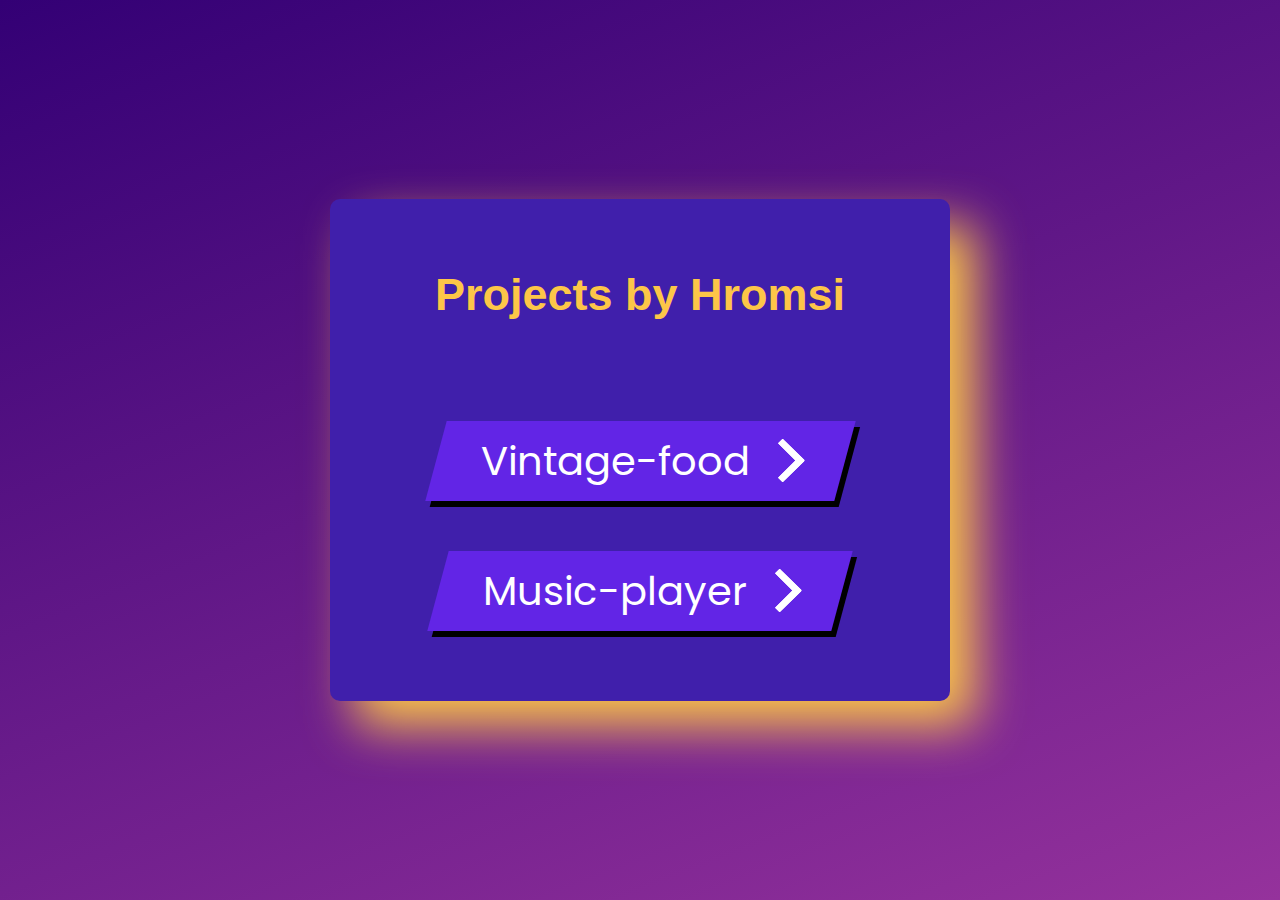
==== index.html @ 7f85bb15 "Made a main page for project navigation" ====
<!DOCTYPE html>
<html lang="en">
<head>
    <meta charset="UTF-8">
    <meta name="viewport" content="width=device-width, initial-scale=1.0">
    <link rel="stylesheet" href="style.css">
    <title>Hromsi</title>
</head>
<body>
    <!-- <div class="container"> -->
        <div class="card">
            <h1 class="title">Projects by Hromsi</h1>
            <div class="card__list-links">
                <div class="wrapper">
                    <a class="cta" href="/vintage-food/index.html">
                    <span>Vintage-food</span>
                    <span>
                        <svg width="66px" height="43px" viewBox="0 0 66 43" version="1.1" xmlns="http://www.w3.org/2000/svg" xmlns:xlink="http://www.w3.org/1999/xlink">
                        <g id="arrow" stroke="none" stroke-width="1" fill="none" fill-rule="evenodd">
                            <path class="one" d="M40.1543933,3.89485454 L43.9763149,0.139296592 C44.1708311,-0.0518420739 44.4826329,-0.0518571125 44.6771675,0.139262789 L65.6916134,20.7848311 C66.0855801,21.1718824 66.0911863,21.8050225 65.704135,22.1989893 C65.7000188,22.2031791 65.6958657,22.2073326 65.6916762,22.2114492 L44.677098,42.8607841 C44.4825957,43.0519059 44.1708242,43.0519358 43.9762853,42.8608513 L40.1545186,39.1069479 C39.9575152,38.9134427 39.9546793,38.5968729 40.1481845,38.3998695 C40.1502893,38.3977268 40.1524132,38.395603 40.1545562,38.3934985 L56.9937789,21.8567812 C57.1908028,21.6632968 57.193672,21.3467273 57.0001876,21.1497035 C56.9980647,21.1475418 56.9959223,21.1453995 56.9937605,21.1432767 L40.1545208,4.60825197 C39.9574869,4.41477773 39.9546013,4.09820839 40.1480756,3.90117456 C40.1501626,3.89904911 40.1522686,3.89694235 40.1543933,3.89485454 Z" fill="#FFFFFF"></path>
                            <path class="two" d="M20.1543933,3.89485454 L23.9763149,0.139296592 C24.1708311,-0.0518420739 24.4826329,-0.0518571125 24.6771675,0.139262789 L45.6916134,20.7848311 C46.0855801,21.1718824 46.0911863,21.8050225 45.704135,22.1989893 C45.7000188,22.2031791 45.6958657,22.2073326 45.6916762,22.2114492 L24.677098,42.8607841 C24.4825957,43.0519059 24.1708242,43.0519358 23.9762853,42.8608513 L20.1545186,39.1069479 C19.9575152,38.9134427 19.9546793,38.5968729 20.1481845,38.3998695 C20.1502893,38.3977268 20.1524132,38.395603 20.1545562,38.3934985 L36.9937789,21.8567812 C37.1908028,21.6632968 37.193672,21.3467273 37.0001876,21.1497035 C36.9980647,21.1475418 36.9959223,21.1453995 36.9937605,21.1432767 L20.1545208,4.60825197 C19.9574869,4.41477773 19.9546013,4.09820839 20.1480756,3.90117456 C20.1501626,3.89904911 20.1522686,3.89694235 20.1543933,3.89485454 Z" fill="#FFFFFF"></path>
                            <path class="three" d="M0.154393339,3.89485454 L3.97631488,0.139296592 C4.17083111,-0.0518420739 4.48263286,-0.0518571125 4.67716753,0.139262789 L25.6916134,20.7848311 C26.0855801,21.1718824 26.0911863,21.8050225 25.704135,22.1989893 C25.7000188,22.2031791 25.6958657,22.2073326 25.6916762,22.2114492 L4.67709797,42.8607841 C4.48259567,43.0519059 4.17082418,43.0519358 3.97628526,42.8608513 L0.154518591,39.1069479 C-0.0424848215,38.9134427 -0.0453206733,38.5968729 0.148184538,38.3998695 C0.150289256,38.3977268 0.152413239,38.395603 0.154556228,38.3934985 L16.9937789,21.8567812 C17.1908028,21.6632968 17.193672,21.3467273 17.0001876,21.1497035 C16.9980647,21.1475418 16.9959223,21.1453995 16.9937605,21.1432767 L0.15452076,4.60825197 C-0.0425130651,4.41477773 -0.0453986756,4.09820839 0.148075568,3.90117456 C0.150162624,3.89904911 0.152268631,3.89694235 0.154393339,3.89485454 Z" fill="#FFFFFF"></path>
                        </g>
                        </svg>
                    </span> 
                    </a>
                </div>
                <div class="wrapper">
                    <a class="cta" href="/music-player/index.html">
                    <span>Music-player</span>
                    <span>
                        <svg width="66px" height="43px" viewBox="0 0 66 43" version="1.1" xmlns="http://www.w3.org/2000/svg" xmlns:xlink="http://www.w3.org/1999/xlink">
                        <g id="arrow" stroke="none" stroke-width="1" fill="none" fill-rule="evenodd">
                            <path class="one" d="M40.1543933,3.89485454 L43.9763149,0.139296592 C44.1708311,-0.0518420739 44.4826329,-0.0518571125 44.6771675,0.139262789 L65.6916134,20.7848311 C66.0855801,21.1718824 66.0911863,21.8050225 65.704135,22.1989893 C65.7000188,22.2031791 65.6958657,22.2073326 65.6916762,22.2114492 L44.677098,42.8607841 C44.4825957,43.0519059 44.1708242,43.0519358 43.9762853,42.8608513 L40.1545186,39.1069479 C39.9575152,38.9134427 39.9546793,38.5968729 40.1481845,38.3998695 C40.1502893,38.3977268 40.1524132,38.395603 40.1545562,38.3934985 L56.9937789,21.8567812 C57.1908028,21.6632968 57.193672,21.3467273 57.0001876,21.1497035 C56.9980647,21.1475418 56.9959223,21.1453995 56.9937605,21.1432767 L40.1545208,4.60825197 C39.9574869,4.41477773 39.9546013,4.09820839 40.1480756,3.90117456 C40.1501626,3.89904911 40.1522686,3.89694235 40.1543933,3.89485454 Z" fill="#FFFFFF"></path>
                            <path class="two" d="M20.1543933,3.89485454 L23.9763149,0.139296592 C24.1708311,-0.0518420739 24.4826329,-0.0518571125 24.6771675,0.139262789 L45.6916134,20.7848311 C46.0855801,21.1718824 46.0911863,21.8050225 45.704135,22.1989893 C45.7000188,22.2031791 45.6958657,22.2073326 45.6916762,22.2114492 L24.677098,42.8607841 C24.4825957,43.0519059 24.1708242,43.0519358 23.9762853,42.8608513 L20.1545186,39.1069479 C19.9575152,38.9134427 19.9546793,38.5968729 20.1481845,38.3998695 C20.1502893,38.3977268 20.1524132,38.395603 20.1545562,38.3934985 L36.9937789,21.8567812 C37.1908028,21.6632968 37.193672,21.3467273 37.0001876,21.1497035 C36.9980647,21.1475418 36.9959223,21.1453995 36.9937605,21.1432767 L20.1545208,4.60825197 C19.9574869,4.41477773 19.9546013,4.09820839 20.1480756,3.90117456 C20.1501626,3.89904911 20.1522686,3.89694235 20.1543933,3.89485454 Z" fill="#FFFFFF"></path>
                            <path class="three" d="M0.154393339,3.89485454 L3.97631488,0.139296592 C4.17083111,-0.0518420739 4.48263286,-0.0518571125 4.67716753,0.139262789 L25.6916134,20.7848311 C26.0855801,21.1718824 26.0911863,21.8050225 25.704135,22.1989893 C25.7000188,22.2031791 25.6958657,22.2073326 25.6916762,22.2114492 L4.67709797,42.8607841 C4.48259567,43.0519059 4.17082418,43.0519358 3.97628526,42.8608513 L0.154518591,39.1069479 C-0.0424848215,38.9134427 -0.0453206733,38.5968729 0.148184538,38.3998695 C0.150289256,38.3977268 0.152413239,38.395603 0.154556228,38.3934985 L16.9937789,21.8567812 C17.1908028,21.6632968 17.193672,21.3467273 17.0001876,21.1497035 C16.9980647,21.1475418 16.9959223,21.1453995 16.9937605,21.1432767 L0.15452076,4.60825197 C-0.0425130651,4.41477773 -0.0453986756,4.09820839 0.148075568,3.90117456 C0.150162624,3.89904911 0.152268631,3.89694235 0.154393339,3.89485454 Z" fill="#FFFFFF"></path>
                        </g>
                        </svg>
                    </span> 
                    </a>
                </div>
            </div>
        </div>
    <!-- </div> -->
</body>
</html>
---- style.css ----
@import url('https://fonts.googleapis.com/css?family=Poppins:900i');
@import url('https://fonts.googleapis.com/css2?family=Kosugi+Maru&family=Pacifico&family=Roboto:ital,wght@0,100;0,300;0,400;0,500;0,700;0,900;1,100;1,300;1,400;1,500;1,700;1,900&display=swap');

* {
    padding: 0;
    margin: 0;
    box-sizing: border-box;
}

body {
    background: rgb(86,18,91);
    background: linear-gradient(339deg, rgb(149, 50, 156) 0%, rgb(51, 0, 117) 100%);
    min-height: 100vh;
    display: flex;
    justify-content: center;
    text-align: center;
    font-family: "Montserrat", sans-serif;
}

.title {
    font-family: "Kosugi Maru", sans-serif;
    font-size: 45px;
    color: #fdc648;
}

.card {
    margin: auto;
    padding: 70px;
    height: auto;
    border-radius: 10px; 
    background-color: #401fab;
    display: flex;
    justify-content: center;
    text-align: center;
    flex-direction: column;
    gap: 100px;
    box-shadow: 25px 25px 50px #fdc648;
}

.card__list-links {
    display: flex;
    width: 480px;
    flex-direction: column;
    gap: 50px;
}

.wrapper {
    display: flex;
    justify-content: center;
  }

.cta {
    display: flex;
    padding: 10px 45px;
    text-decoration: none;
    font-family: 'Poppins', sans-serif;
    font-size: 40px;
    color: white;
    background: #6225E6;
    transition: 1s;
    box-shadow: 6px 6px 0 black;
    transform: skewX(-15deg);
}

.cta:focus {
   outline: none; 
}

.cta:hover {
    transition: 0.5s;
    box-shadow: 10px 10px 0 #FBC638;
}

.cta span:nth-child(2) {
    transition: 0.5s;
    margin-right: 0px;
}

.cta:hover  span:nth-child(2) {
    transition: 0.5s;
    margin-right: 45px;
}

  span {
    transform: skewX(15deg) 
  }

  span:nth-child(2) {
    width: 20px;
    margin-left: 30px;
    position: relative;
    top: 12%;
  }
  
/**************SVG****************/

path.one {
    transition: 0.4s;
    transform: translateX(-60%);
}

path.two {
    transition: 0.5s;
    transform: translateX(-30%);
}

.cta:hover path.three {
    animation: color_anim 1s infinite 0.2s;
}

.cta:hover path.one {
    transform: translateX(0%);
    animation: color_anim 1s infinite 0.6s;
}

.cta:hover path.two {
    transform: translateX(0%);
 
}
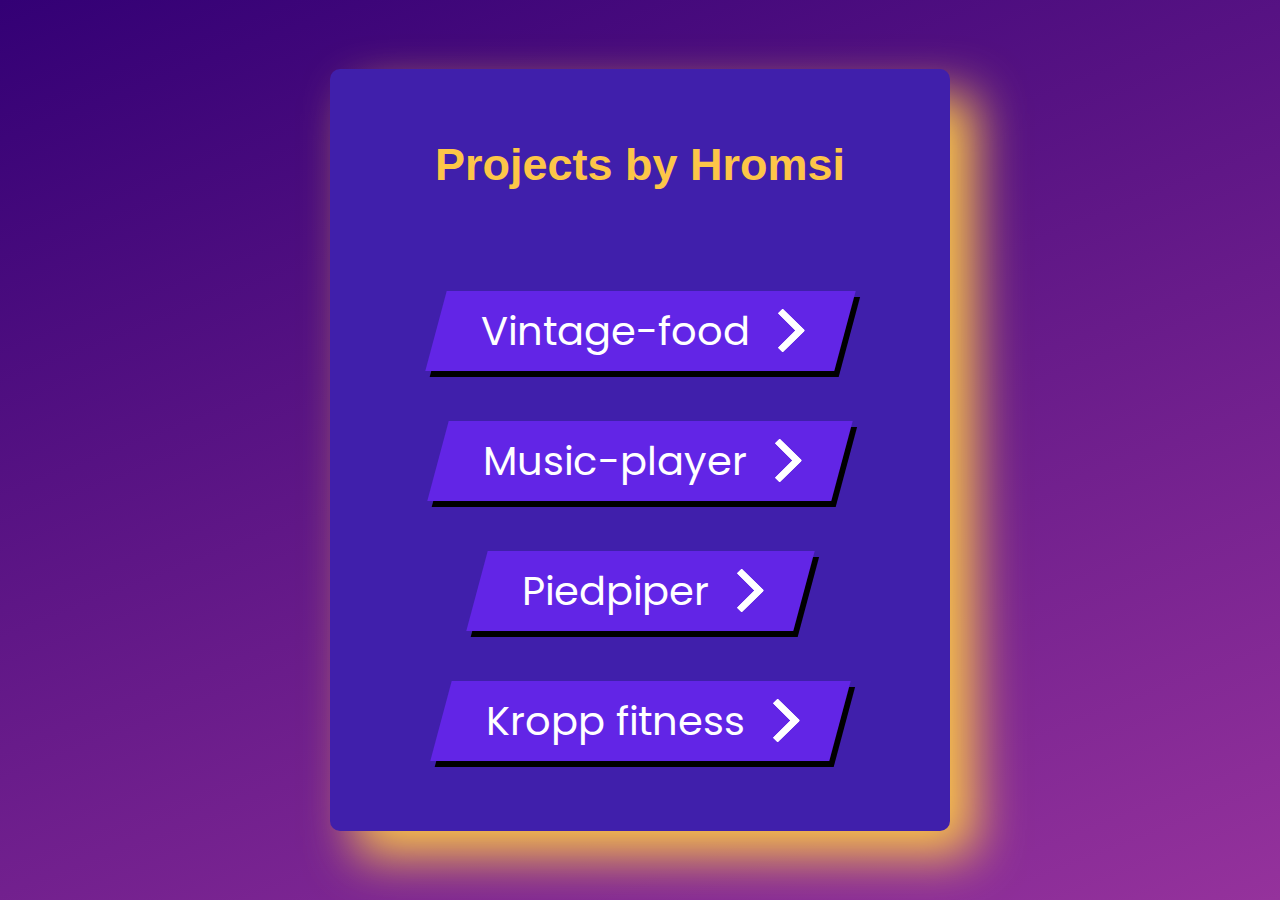
==== commit cc10f35b: "Created new page Kropp-fitness with adaptive header" ====
--- a/index.html
+++ b/index.html
@@ -12,7 +12,7 @@
             <h1 class="title">Projects by Hromsi</h1>
             <div class="card__list-links">
                 <div class="wrapper">
-                    <a class="cta" href="/vintage-food/index.html">
+                    <a class="cta" href="vintage-food/index.html" target="_blank">
                     <span>Vintage-food</span>
                     <span>
                         <svg width="66px" height="43px" viewBox="0 0 66 43" version="1.1" xmlns="http://www.w3.org/2000/svg" xmlns:xlink="http://www.w3.org/1999/xlink">
@@ -26,8 +26,36 @@
                     </a>
                 </div>
                 <div class="wrapper">
-                    <a class="cta" href="/music-player/index.html">
+                    <a class="cta" href="music-player/index.html" target="_blank">
                     <span>Music-player</span>
+                    <span>
+                        <svg width="66px" height="43px" viewBox="0 0 66 43" version="1.1" xmlns="http://www.w3.org/2000/svg" xmlns:xlink="http://www.w3.org/1999/xlink">
+                        <g id="arrow" stroke="none" stroke-width="1" fill="none" fill-rule="evenodd">
+                            <path class="one" d="M40.1543933,3.89485454 L43.9763149,0.139296592 C44.1708311,-0.0518420739 44.4826329,-0.0518571125 44.6771675,0.139262789 L65.6916134,20.7848311 C66.0855801,21.1718824 66.0911863,21.8050225 65.704135,22.1989893 C65.7000188,22.2031791 65.6958657,22.2073326 65.6916762,22.2114492 L44.677098,42.8607841 C44.4825957,43.0519059 44.1708242,43.0519358 43.9762853,42.8608513 L40.1545186,39.1069479 C39.9575152,38.9134427 39.9546793,38.5968729 40.1481845,38.3998695 C40.1502893,38.3977268 40.1524132,38.395603 40.1545562,38.3934985 L56.9937789,21.8567812 C57.1908028,21.6632968 57.193672,21.3467273 57.0001876,21.1497035 C56.9980647,21.1475418 56.9959223,21.1453995 56.9937605,21.1432767 L40.1545208,4.60825197 C39.9574869,4.41477773 39.9546013,4.09820839 40.1480756,3.90117456 C40.1501626,3.89904911 40.1522686,3.89694235 40.1543933,3.89485454 Z" fill="#FFFFFF"></path>
+                            <path class="two" d="M20.1543933,3.89485454 L23.9763149,0.139296592 C24.1708311,-0.0518420739 24.4826329,-0.0518571125 24.6771675,0.139262789 L45.6916134,20.7848311 C46.0855801,21.1718824 46.0911863,21.8050225 45.704135,22.1989893 C45.7000188,22.2031791 45.6958657,22.2073326 45.6916762,22.2114492 L24.677098,42.8607841 C24.4825957,43.0519059 24.1708242,43.0519358 23.9762853,42.8608513 L20.1545186,39.1069479 C19.9575152,38.9134427 19.9546793,38.5968729 20.1481845,38.3998695 C20.1502893,38.3977268 20.1524132,38.395603 20.1545562,38.3934985 L36.9937789,21.8567812 C37.1908028,21.6632968 37.193672,21.3467273 37.0001876,21.1497035 C36.9980647,21.1475418 36.9959223,21.1453995 36.9937605,21.1432767 L20.1545208,4.60825197 C19.9574869,4.41477773 19.9546013,4.09820839 20.1480756,3.90117456 C20.1501626,3.89904911 20.1522686,3.89694235 20.1543933,3.89485454 Z" fill="#FFFFFF"></path>
+                            <path class="three" d="M0.154393339,3.89485454 L3.97631488,0.139296592 C4.17083111,-0.0518420739 4.48263286,-0.0518571125 4.67716753,0.139262789 L25.6916134,20.7848311 C26.0855801,21.1718824 26.0911863,21.8050225 25.704135,22.1989893 C25.7000188,22.2031791 25.6958657,22.2073326 25.6916762,22.2114492 L4.67709797,42.8607841 C4.48259567,43.0519059 4.17082418,43.0519358 3.97628526,42.8608513 L0.154518591,39.1069479 C-0.0424848215,38.9134427 -0.0453206733,38.5968729 0.148184538,38.3998695 C0.150289256,38.3977268 0.152413239,38.395603 0.154556228,38.3934985 L16.9937789,21.8567812 C17.1908028,21.6632968 17.193672,21.3467273 17.0001876,21.1497035 C16.9980647,21.1475418 16.9959223,21.1453995 16.9937605,21.1432767 L0.15452076,4.60825197 C-0.0425130651,4.41477773 -0.0453986756,4.09820839 0.148075568,3.90117456 C0.150162624,3.89904911 0.152268631,3.89694235 0.154393339,3.89485454 Z" fill="#FFFFFF"></path>
+                        </g>
+                        </svg>
+                    </span> 
+                    </a>
+                </div>
+                <div class="wrapper">
+                    <a class="cta" href="piedpiper/index.html" target="_blank">
+                    <span>Piedpiper</span>
+                    <span>
+                        <svg width="66px" height="43px" viewBox="0 0 66 43" version="1.1" xmlns="http://www.w3.org/2000/svg" xmlns:xlink="http://www.w3.org/1999/xlink">
+                        <g id="arrow" stroke="none" stroke-width="1" fill="none" fill-rule="evenodd">
+                            <path class="one" d="M40.1543933,3.89485454 L43.9763149,0.139296592 C44.1708311,-0.0518420739 44.4826329,-0.0518571125 44.6771675,0.139262789 L65.6916134,20.7848311 C66.0855801,21.1718824 66.0911863,21.8050225 65.704135,22.1989893 C65.7000188,22.2031791 65.6958657,22.2073326 65.6916762,22.2114492 L44.677098,42.8607841 C44.4825957,43.0519059 44.1708242,43.0519358 43.9762853,42.8608513 L40.1545186,39.1069479 C39.9575152,38.9134427 39.9546793,38.5968729 40.1481845,38.3998695 C40.1502893,38.3977268 40.1524132,38.395603 40.1545562,38.3934985 L56.9937789,21.8567812 C57.1908028,21.6632968 57.193672,21.3467273 57.0001876,21.1497035 C56.9980647,21.1475418 56.9959223,21.1453995 56.9937605,21.1432767 L40.1545208,4.60825197 C39.9574869,4.41477773 39.9546013,4.09820839 40.1480756,3.90117456 C40.1501626,3.89904911 40.1522686,3.89694235 40.1543933,3.89485454 Z" fill="#FFFFFF"></path>
+                            <path class="two" d="M20.1543933,3.89485454 L23.9763149,0.139296592 C24.1708311,-0.0518420739 24.4826329,-0.0518571125 24.6771675,0.139262789 L45.6916134,20.7848311 C46.0855801,21.1718824 46.0911863,21.8050225 45.704135,22.1989893 C45.7000188,22.2031791 45.6958657,22.2073326 45.6916762,22.2114492 L24.677098,42.8607841 C24.4825957,43.0519059 24.1708242,43.0519358 23.9762853,42.8608513 L20.1545186,39.1069479 C19.9575152,38.9134427 19.9546793,38.5968729 20.1481845,38.3998695 C20.1502893,38.3977268 20.1524132,38.395603 20.1545562,38.3934985 L36.9937789,21.8567812 C37.1908028,21.6632968 37.193672,21.3467273 37.0001876,21.1497035 C36.9980647,21.1475418 36.9959223,21.1453995 36.9937605,21.1432767 L20.1545208,4.60825197 C19.9574869,4.41477773 19.9546013,4.09820839 20.1480756,3.90117456 C20.1501626,3.89904911 20.1522686,3.89694235 20.1543933,3.89485454 Z" fill="#FFFFFF"></path>
+                            <path class="three" d="M0.154393339,3.89485454 L3.97631488,0.139296592 C4.17083111,-0.0518420739 4.48263286,-0.0518571125 4.67716753,0.139262789 L25.6916134,20.7848311 C26.0855801,21.1718824 26.0911863,21.8050225 25.704135,22.1989893 C25.7000188,22.2031791 25.6958657,22.2073326 25.6916762,22.2114492 L4.67709797,42.8607841 C4.48259567,43.0519059 4.17082418,43.0519358 3.97628526,42.8608513 L0.154518591,39.1069479 C-0.0424848215,38.9134427 -0.0453206733,38.5968729 0.148184538,38.3998695 C0.150289256,38.3977268 0.152413239,38.395603 0.154556228,38.3934985 L16.9937789,21.8567812 C17.1908028,21.6632968 17.193672,21.3467273 17.0001876,21.1497035 C16.9980647,21.1475418 16.9959223,21.1453995 16.9937605,21.1432767 L0.15452076,4.60825197 C-0.0425130651,4.41477773 -0.0453986756,4.09820839 0.148075568,3.90117456 C0.150162624,3.89904911 0.152268631,3.89694235 0.154393339,3.89485454 Z" fill="#FFFFFF"></path>
+                        </g>
+                        </svg>
+                    </span> 
+                    </a>
+                </div>
+                <div class="wrapper">
+                    <a class="cta" href="kropp-fitness/index.html" target="_blank">
+                    <span>Kropp fitness</span>
                     <span>
                         <svg width="66px" height="43px" viewBox="0 0 66 43" version="1.1" xmlns="http://www.w3.org/2000/svg" xmlns:xlink="http://www.w3.org/1999/xlink">
                         <g id="arrow" stroke="none" stroke-width="1" fill="none" fill-rule="evenodd">
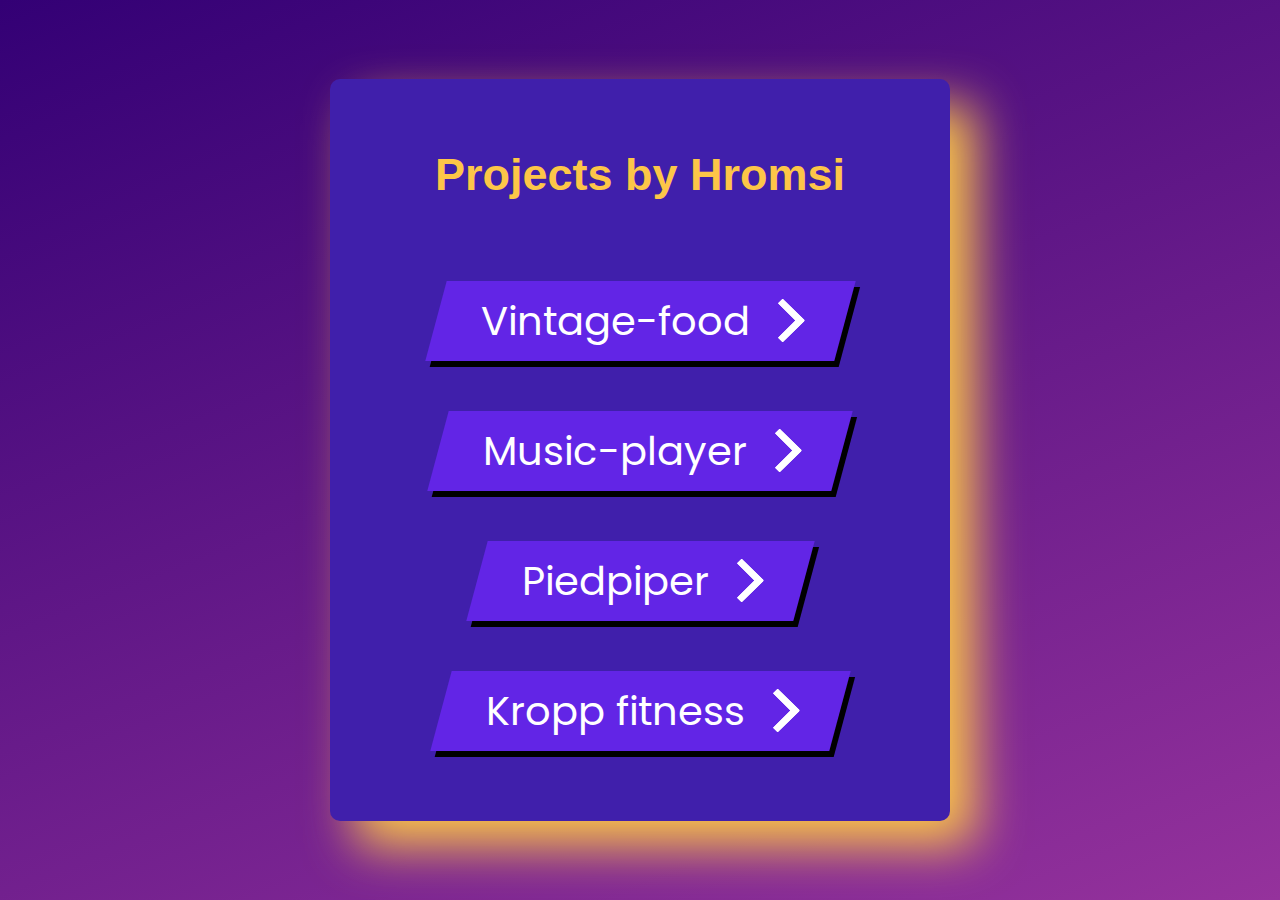
==== commit f5c3fdf9: "Добавлена адаптивность для главной страницы" ====
--- a/index.html
+++ b/index.html
@@ -7,7 +7,7 @@
     <title>Hromsi</title>
 </head>
 <body>
-    <!-- <div class="container"> -->
+    <main class="main">
         <div class="card">
             <h1 class="title">Projects by Hromsi</h1>
             <div class="card__list-links">
@@ -69,6 +69,6 @@
                 </div>
             </div>
         </div>
-    <!-- </div> -->
+    </main>
 </body>
 </html>--- a/style.css
+++ b/style.css
@@ -8,13 +8,17 @@
 }
 
 body {
+    font-family: "Montserrat", sans-serif;
+}
+
+.main {
     background: rgb(86,18,91);
     background: linear-gradient(339deg, rgb(149, 50, 156) 0%, rgb(51, 0, 117) 100%);
-    min-height: 100vh;
+    padding: 60px 30px;
     display: flex;
     justify-content: center;
     text-align: center;
-    font-family: "Montserrat", sans-serif;
+    min-height: 100vh;
 }
 
 .title {
@@ -25,21 +29,23 @@
 
 .card {
     margin: auto;
-    padding: 70px;
-    height: auto;
+    padding: 70px 50px;
+    max-width: 620px;
+    width: 100%;
     border-radius: 10px; 
     background-color: #401fab;
     display: flex;
-    justify-content: center;
+    align-items: center;
     text-align: center;
     flex-direction: column;
-    gap: 100px;
+    gap: 80px;
     box-shadow: 25px 25px 50px #fdc648;
 }
 
 .card__list-links {
     display: flex;
-    width: 480px;
+    width: 100%;
+    max-width: 480px;
     flex-direction: column;
     gap: 50px;
 }
@@ -81,16 +87,16 @@
     margin-right: 45px;
 }
 
-  span {
+span {
     transform: skewX(15deg) 
-  }
+}
 
-  span:nth-child(2) {
+span:nth-child(2) {
     width: 20px;
     margin-left: 30px;
     position: relative;
     top: 12%;
-  }
+}
   
 /**************SVG****************/
 
@@ -116,4 +122,35 @@
 .cta:hover path.two {
     transform: translateX(0%);
  
+}
+
+
+@media (max-width: 747px) {
+    .card {
+        padding: 40px 25px;
+        gap: 50px;
+        max-width: 300px;
+    }
+
+    .card__list-links {
+        gap: 35px;
+    }
+
+    .title {
+        font-size: 26px;
+    }
+
+    .cta {
+        padding: 5px 15px;
+        font-size: 18px;
+    }
+
+    .cta:hover  span:nth-child(2) {
+        margin-right: 25px;
+    }
+
+    .wrapper svg {
+        width: 30px;
+        height: 19px;
+    }
 }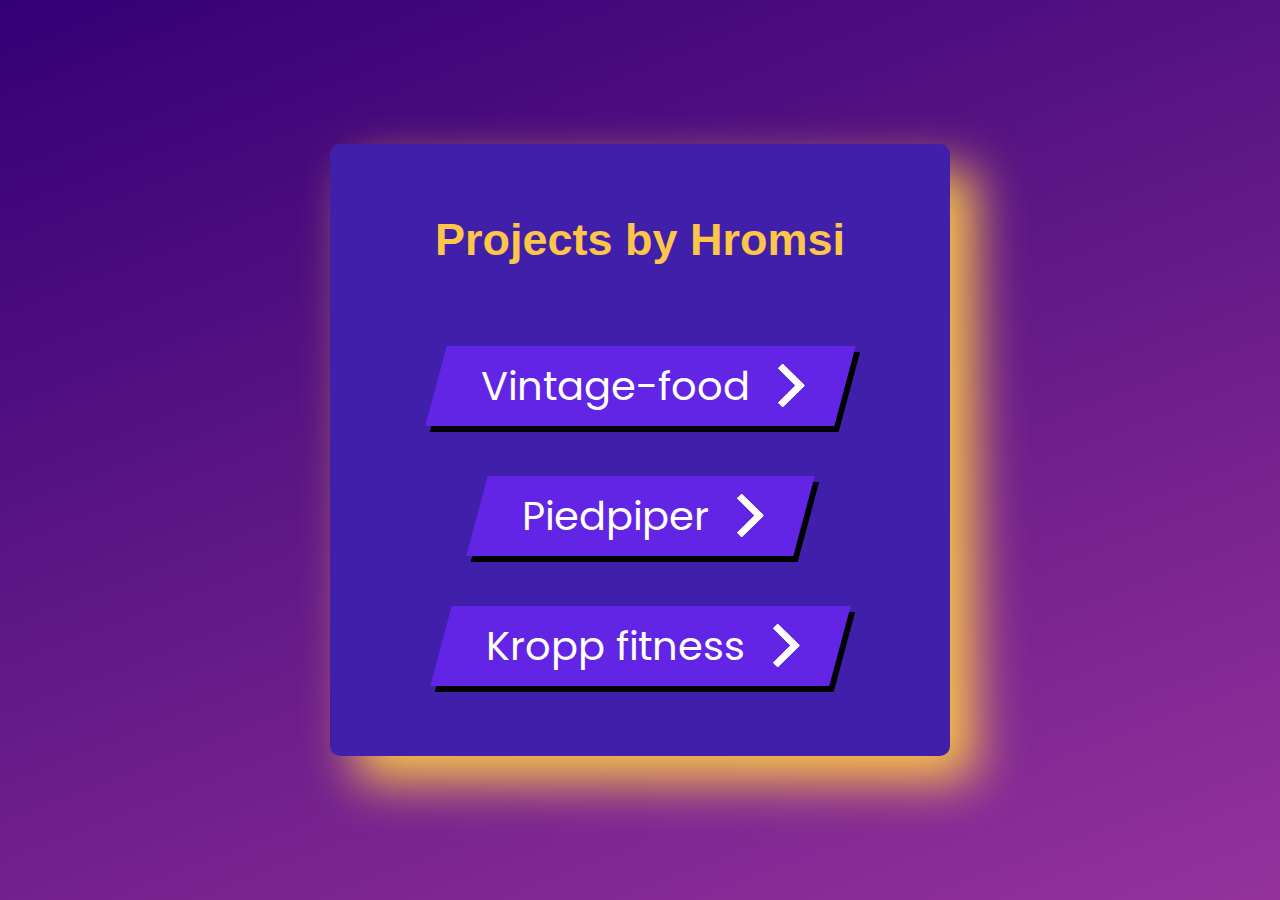
==== commit e16daaad: "Убрана ссылка на проект" ====
--- a/index.html
+++ b/index.html
@@ -14,20 +14,6 @@
                 <div class="wrapper">
                     <a class="cta" href="vintage-food/index.html" target="_blank">
                     <span>Vintage-food</span>
-                    <span>
-                        <svg width="66px" height="43px" viewBox="0 0 66 43" version="1.1" xmlns="http://www.w3.org/2000/svg" xmlns:xlink="http://www.w3.org/1999/xlink">
-                        <g id="arrow" stroke="none" stroke-width="1" fill="none" fill-rule="evenodd">
-                            <path class="one" d="M40.1543933,3.89485454 L43.9763149,0.139296592 C44.1708311,-0.0518420739 44.4826329,-0.0518571125 44.6771675,0.139262789 L65.6916134,20.7848311 C66.0855801,21.1718824 66.0911863,21.8050225 65.704135,22.1989893 C65.7000188,22.2031791 65.6958657,22.2073326 65.6916762,22.2114492 L44.677098,42.8607841 C44.4825957,43.0519059 44.1708242,43.0519358 43.9762853,42.8608513 L40.1545186,39.1069479 C39.9575152,38.9134427 39.9546793,38.5968729 40.1481845,38.3998695 C40.1502893,38.3977268 40.1524132,38.395603 40.1545562,38.3934985 L56.9937789,21.8567812 C57.1908028,21.6632968 57.193672,21.3467273 57.0001876,21.1497035 C56.9980647,21.1475418 56.9959223,21.1453995 56.9937605,21.1432767 L40.1545208,4.60825197 C39.9574869,4.41477773 39.9546013,4.09820839 40.1480756,3.90117456 C40.1501626,3.89904911 40.1522686,3.89694235 40.1543933,3.89485454 Z" fill="#FFFFFF"></path>
-                            <path class="two" d="M20.1543933,3.89485454 L23.9763149,0.139296592 C24.1708311,-0.0518420739 24.4826329,-0.0518571125 24.6771675,0.139262789 L45.6916134,20.7848311 C46.0855801,21.1718824 46.0911863,21.8050225 45.704135,22.1989893 C45.7000188,22.2031791 45.6958657,22.2073326 45.6916762,22.2114492 L24.677098,42.8607841 C24.4825957,43.0519059 24.1708242,43.0519358 23.9762853,42.8608513 L20.1545186,39.1069479 C19.9575152,38.9134427 19.9546793,38.5968729 20.1481845,38.3998695 C20.1502893,38.3977268 20.1524132,38.395603 20.1545562,38.3934985 L36.9937789,21.8567812 C37.1908028,21.6632968 37.193672,21.3467273 37.0001876,21.1497035 C36.9980647,21.1475418 36.9959223,21.1453995 36.9937605,21.1432767 L20.1545208,4.60825197 C19.9574869,4.41477773 19.9546013,4.09820839 20.1480756,3.90117456 C20.1501626,3.89904911 20.1522686,3.89694235 20.1543933,3.89485454 Z" fill="#FFFFFF"></path>
-                            <path class="three" d="M0.154393339,3.89485454 L3.97631488,0.139296592 C4.17083111,-0.0518420739 4.48263286,-0.0518571125 4.67716753,0.139262789 L25.6916134,20.7848311 C26.0855801,21.1718824 26.0911863,21.8050225 25.704135,22.1989893 C25.7000188,22.2031791 25.6958657,22.2073326 25.6916762,22.2114492 L4.67709797,42.8607841 C4.48259567,43.0519059 4.17082418,43.0519358 3.97628526,42.8608513 L0.154518591,39.1069479 C-0.0424848215,38.9134427 -0.0453206733,38.5968729 0.148184538,38.3998695 C0.150289256,38.3977268 0.152413239,38.395603 0.154556228,38.3934985 L16.9937789,21.8567812 C17.1908028,21.6632968 17.193672,21.3467273 17.0001876,21.1497035 C16.9980647,21.1475418 16.9959223,21.1453995 16.9937605,21.1432767 L0.15452076,4.60825197 C-0.0425130651,4.41477773 -0.0453986756,4.09820839 0.148075568,3.90117456 C0.150162624,3.89904911 0.152268631,3.89694235 0.154393339,3.89485454 Z" fill="#FFFFFF"></path>
-                        </g>
-                        </svg>
-                    </span> 
-                    </a>
-                </div>
-                <div class="wrapper">
-                    <a class="cta" href="music-player/index.html" target="_blank">
-                    <span>Music-player</span>
                     <span>
                         <svg width="66px" height="43px" viewBox="0 0 66 43" version="1.1" xmlns="http://www.w3.org/2000/svg" xmlns:xlink="http://www.w3.org/1999/xlink">
                         <g id="arrow" stroke="none" stroke-width="1" fill="none" fill-rule="evenodd">
